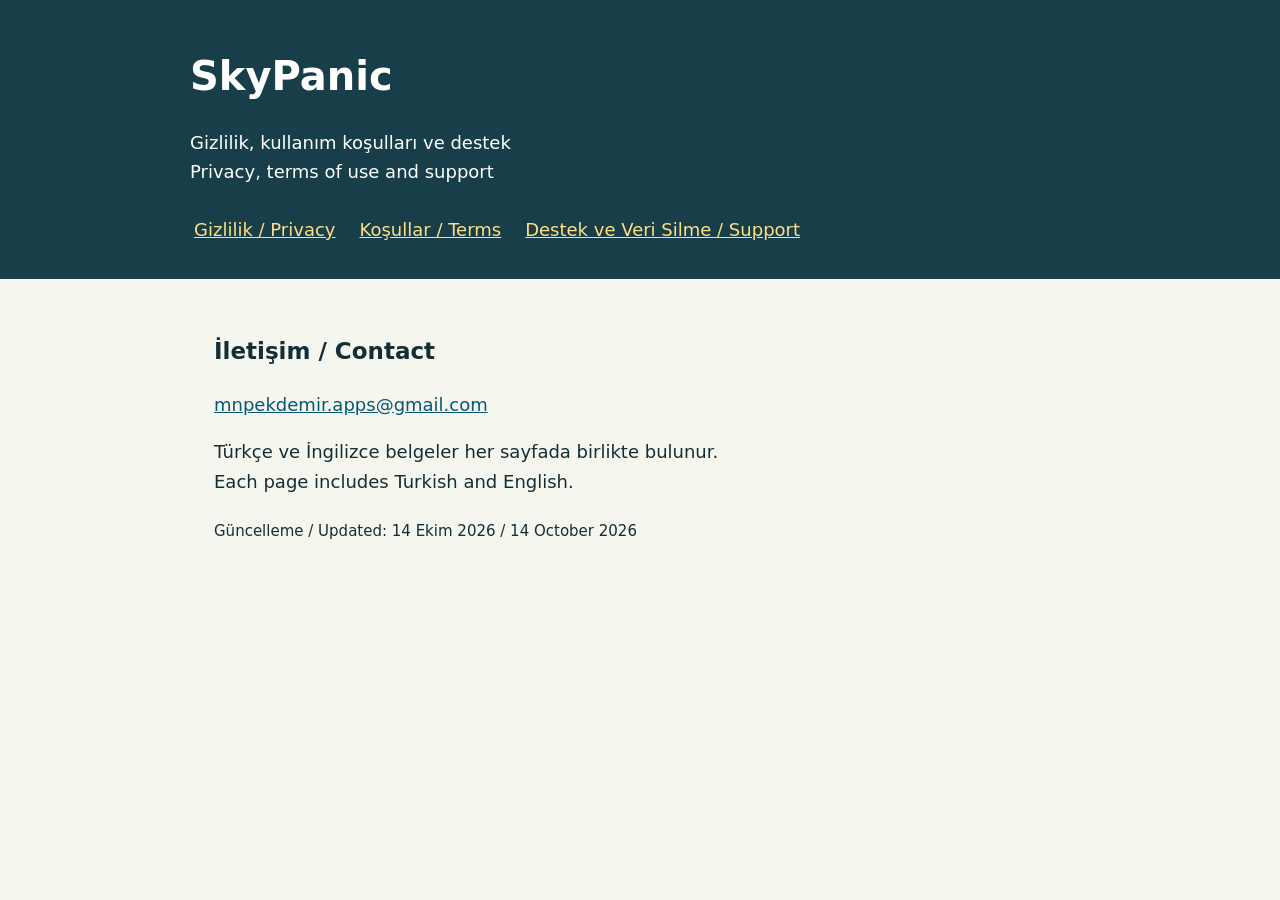
==== index.html @ fdda51e0 "Publish SkyPanic privacy, terms and support pages in Turkish and English" ====
<!doctype html><html lang="tr"><head><meta charset="utf-8"><meta name="viewport" content="width=device-width, initial-scale=1"><title>SkyPanic · Gizlilik ve Kullanım Koşulları</title><link rel="stylesheet" href="style.css"><link rel="icon" href="data:,"></head><body><header><div><h1>SkyPanic</h1><p>Gizlilik, kullanım koşulları ve destek<br>Privacy, terms of use and support</p><nav><a href="privacy.html">Gizlilik / Privacy</a><a href="terms.html">Koşullar / Terms</a><a href="support.html">Destek ve Veri Silme / Support</a></nav></div></header><main><h2>İletişim / Contact</h2><p><a href="mailto:mnpekdemir.apps@gmail.com">mnpekdemir.apps@gmail.com</a></p><p>Türkçe ve İngilizce belgeler her sayfada birlikte bulunur.<br>Each page includes Turkish and English.</p><p><small>Güncelleme / Updated: 14 Ekim 2026 / 14 October 2026</small></p></main></body></html>
---- style.css ----
*{box-sizing:border-box}body{margin:0;background:#f5f6ee;color:#142e36;font:18px/1.65 system-ui,sans-serif}main{max-width:900px;margin:auto;padding:24px}header{background:#173e49;color:#fff;padding:24px}header div{max-width:900px;margin:auto}h1{font-size:clamp(28px,5vw,40px);line-height:1.25}h2{font-size:23px;margin-top:30px}a{color:#075777;overflow-wrap:anywhere}header a{color:#ffdf86}nav{display:flex;flex-wrap:wrap;gap:16px;margin-top:18px}nav a{padding:10px 4px}article{padding:16px 0;border-bottom:1px solid #ccd8d4}small{font-size:15px}footer{margin-top:30px;padding:20px;background:#e4ede6}@media(max-width:500px){main,header{padding:18px}}
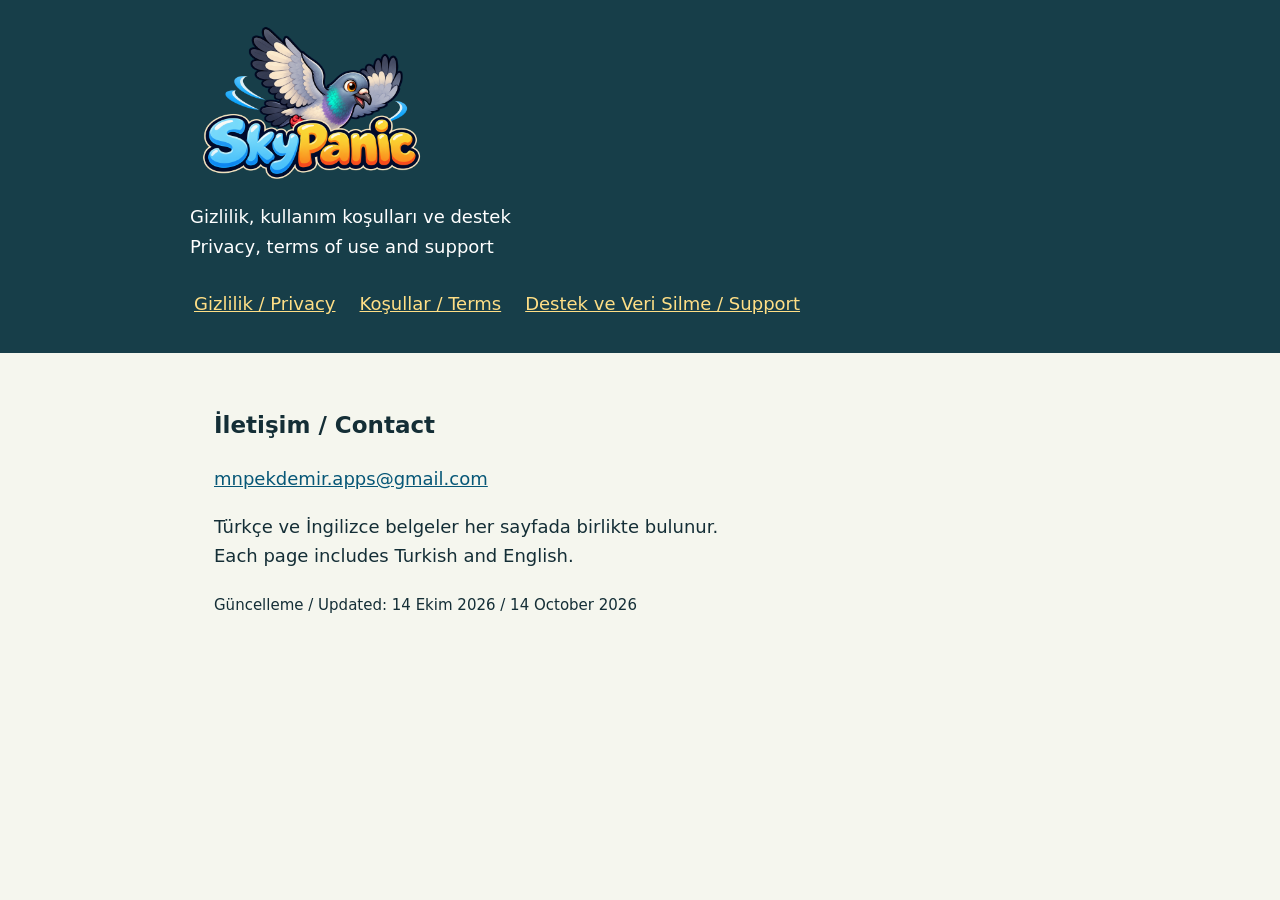
==== commit 1cd154ad: "Apply approved SkyPanic logo and app icon to legal pages" ====
--- a/index.html
+++ b/index.html
@@ -1 +1 @@
-<!doctype html><html lang="tr"><head><meta charset="utf-8"><meta name="viewport" content="width=device-width, initial-scale=1"><title>SkyPanic · Gizlilik ve Kullanım Koşulları</title><link rel="stylesheet" href="style.css"><link rel="icon" href="data:,"></head><body><header><div><h1>SkyPanic</h1><p>Gizlilik, kullanım koşulları ve destek<br>Privacy, terms of use and support</p><nav><a href="privacy.html">Gizlilik / Privacy</a><a href="terms.html">Koşullar / Terms</a><a href="support.html">Destek ve Veri Silme / Support</a></nav></div></header><main><h2>İletişim / Contact</h2><p><a href="mailto:mnpekdemir.apps@gmail.com">mnpekdemir.apps@gmail.com</a></p><p>Türkçe ve İngilizce belgeler her sayfada birlikte bulunur.<br>Each page includes Turkish and English.</p><p><small>Güncelleme / Updated: 14 Ekim 2026 / 14 October 2026</small></p></main></body></html>+<!doctype html><html lang="tr"><head><meta charset="utf-8"><meta name="viewport" content="width=device-width, initial-scale=1"><title>SkyPanic · Gizlilik ve Kullanım Koşulları</title><link rel="stylesheet" href="style.css"><link rel="icon" type="image/png" href="assets/skypanic-icon.png"></head><body><header><div><a class="brand" href="index.html" aria-label="SkyPanic ana sayfa"><img src="assets/skypanic-logo.png" width="1536" height="1024" alt="SkyPanic"></a><p>Gizlilik, kullanım koşulları ve destek<br>Privacy, terms of use and support</p><nav><a href="privacy.html">Gizlilik / Privacy</a><a href="terms.html">Koşullar / Terms</a><a href="support.html">Destek ve Veri Silme / Support</a></nav></div></header><main><h2>İletişim / Contact</h2><p><a href="mailto:mnpekdemir.apps@gmail.com">mnpekdemir.apps@gmail.com</a></p><p>Türkçe ve İngilizce belgeler her sayfada birlikte bulunur.<br>Each page includes Turkish and English.</p><p><small>Güncelleme / Updated: 14 Ekim 2026 / 14 October 2026</small></p></main></body></html>
--- a/style.css
+++ b/style.css
@@ -1 +1,2 @@
-*{box-sizing:border-box}body{margin:0;background:#f5f6ee;color:#142e36;font:18px/1.65 system-ui,sans-serif}main{max-width:900px;margin:auto;padding:24px}header{background:#173e49;color:#fff;padding:24px}header div{max-width:900px;margin:auto}h1{font-size:clamp(28px,5vw,40px);line-height:1.25}h2{font-size:23px;margin-top:30px}a{color:#075777;overflow-wrap:anywhere}header a{color:#ffdf86}nav{display:flex;flex-wrap:wrap;gap:16px;margin-top:18px}nav a{padding:10px 4px}article{padding:16px 0;border-bottom:1px solid #ccd8d4}small{font-size:15px}footer{margin-top:30px;padding:20px;background:#e4ede6}@media(max-width:500px){main,header{padding:18px}}+*{box-sizing:border-box}body{margin:0;background:#f5f6ee;color:#142e36;font:18px/1.65 system-ui,sans-serif}main{max-width:900px;margin:auto;padding:24px}header{background:#173e49;color:#fff;padding:24px}header div{max-width:900px;margin:auto}h1{font-size:clamp(28px,5vw,40px);line-height:1.25}h2{font-size:23px;margin-top:30px}a{color:#075777;overflow-wrap:anywhere}header a{color:#ffdf86}nav{display:flex;flex-wrap:wrap;gap:16px;margin-top:18px}nav a{padding:10px 4px}article{padding:16px 0;border-bottom:1px solid #ccd8d4}small{font-size:15px}footer{margin-top:30px;padding:20px;background:#e4ede6}@media(max-width:500px){main,header{padding:18px}}
+.brand{display:block;width:240px;max-width:100%;text-decoration:none}.brand img{display:block;width:100%;height:auto}@media(max-width:500px){.brand{width:210px}}
